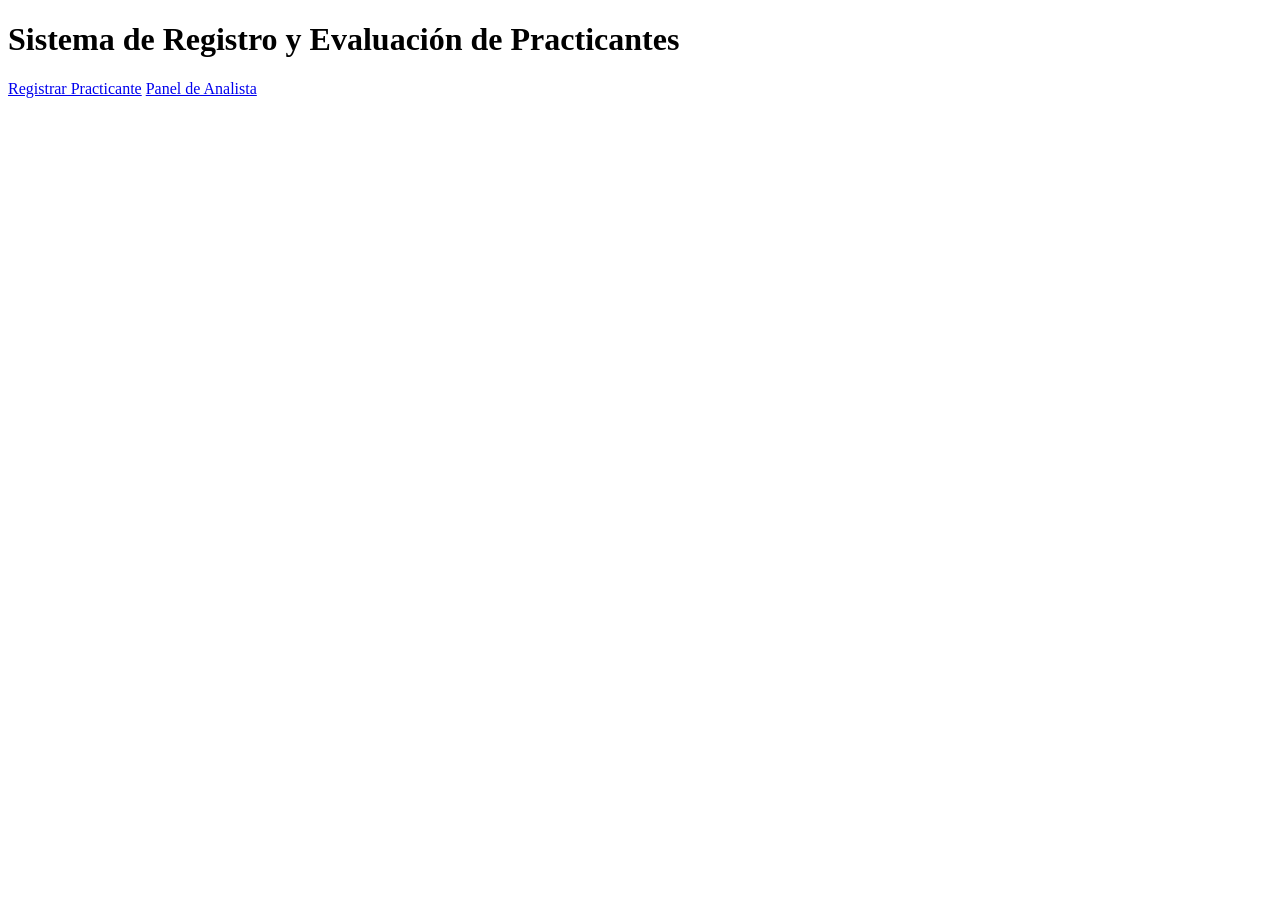
==== src/main/resources/templates/index.html @ c222cb1a "Feat:Primer avance, BD ya declarada, front basico generado y fundinoalides basicas" ====
<!DOCTYPE html>
<html lang="es">
<head>
    <meta charset="UTF-8">
    <title>Sistema de Practicantes</title>
    <link rel="stylesheet" href="/css/estilos.css">
</head>
<body>
    <div class="container">
        <h1>Sistema de Registro y Evaluación de Practicantes</h1>
        <div class="menu">
            <a href="/registro" class="btn">Registrar Practicante</a>
            <a href="/analista" class="btn">Panel de Analista</a>
        </div>
    </div>
</body>
</html>
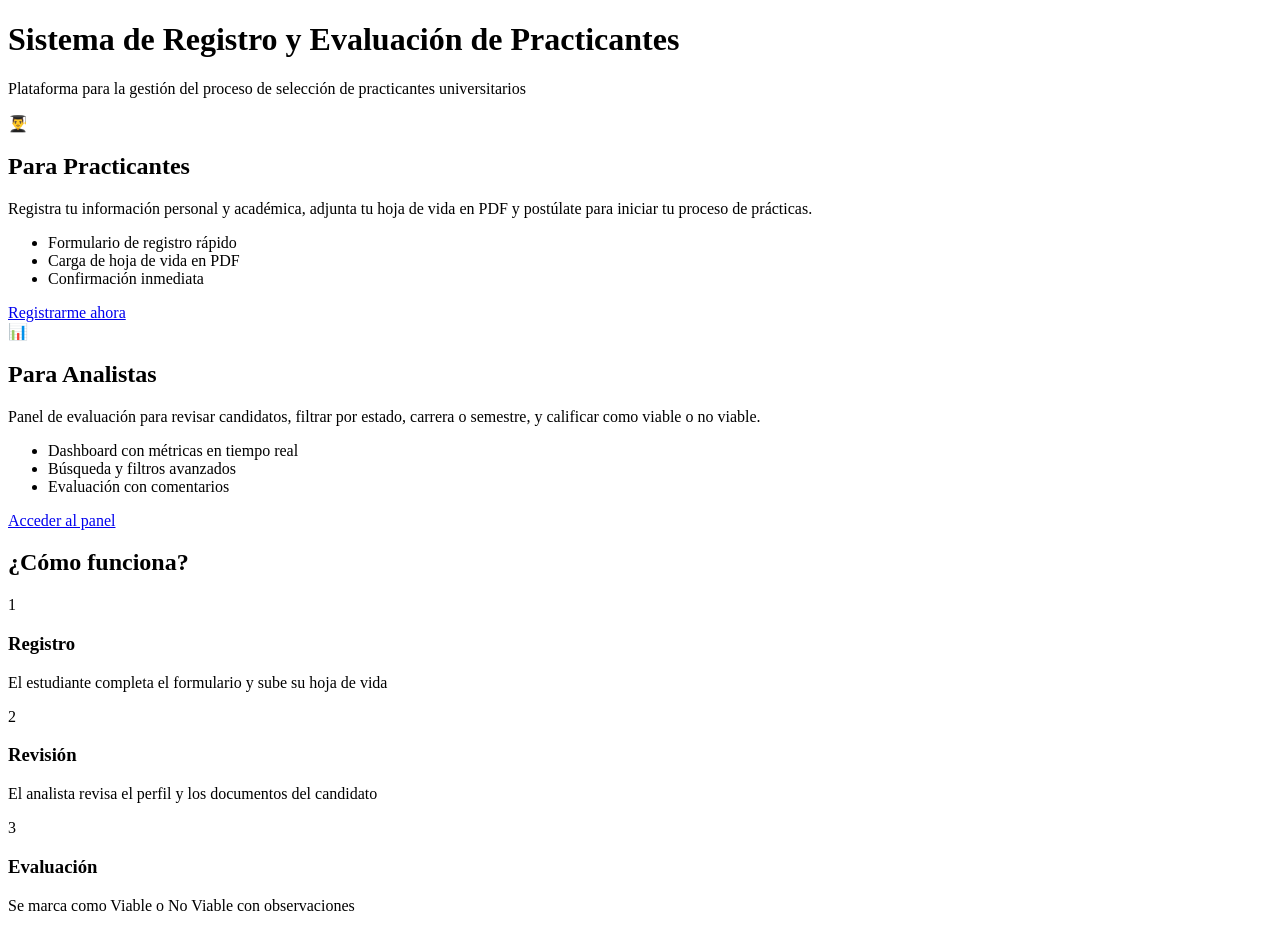
==== commit 29c9abc6: "Fueture: Añadidos visuales y funcinales extra" ====
--- a/src/main/resources/templates/index.html
+++ b/src/main/resources/templates/index.html
@@ -2,15 +2,62 @@
 <html lang="es">
 <head>
     <meta charset="UTF-8">
+    <meta name="viewport" content="width=device-width, initial-scale=1.0">
     <title>Sistema de Practicantes</title>
     <link rel="stylesheet" href="/css/estilos.css">
 </head>
 <body>
     <div class="container">
-        <h1>Sistema de Registro y Evaluación de Practicantes</h1>
-        <div class="menu">
-            <a href="/registro" class="btn">Registrar Practicante</a>
-            <a href="/analista" class="btn">Panel de Analista</a>
+        <div class="hero">
+            <h1>Sistema de Registro y Evaluación de Practicantes</h1>
+            <p>Plataforma para la gestión del proceso de selección de practicantes universitarios</p>
+        </div>
+        
+        <div class="modulos">
+            <div class="modulo-card">
+                <div class="icono">👨‍🎓</div>
+                <h2>Para Practicantes</h2>
+                <p>Registra tu información personal y académica, adjunta tu hoja de vida en PDF y postúlate para iniciar tu proceso de prácticas.</p>
+                <ul>
+                    <li>Formulario de registro rápido</li>
+                    <li>Carga de hoja de vida en PDF</li>
+                    <li>Confirmación inmediata</li>
+                </ul>
+                <a href="/registro" class="btn">Registrarme ahora</a>
+            </div>
+            
+            <div class="modulo-card">
+                <div class="icono">📊</div>
+                <h2>Para Analistas</h2>
+                <p>Panel de evaluación para revisar candidatos, filtrar por estado, carrera o semestre, y calificar como viable o no viable.</p>
+                <ul>
+                    <li>Dashboard con métricas en tiempo real</li>
+                    <li>Búsqueda y filtros avanzados</li>
+                    <li>Evaluación con comentarios</li>
+                </ul>
+                <a href="/analista" class="btn">Acceder al panel</a>
+            </div>
+        </div>
+        
+        <div class="flujo">
+            <h2>¿Cómo funciona?</h2>
+            <div class="pasos">
+                <div class="paso">
+                    <span class="numero-paso">1</span>
+                    <h3>Registro</h3>
+                    <p>El estudiante completa el formulario y sube su hoja de vida</p>
+                </div>
+                <div class="paso">
+                    <span class="numero-paso">2</span>
+                    <h3>Revisión</h3>
+                    <p>El analista revisa el perfil y los documentos del candidato</p>
+                </div>
+                <div class="paso">
+                    <span class="numero-paso">3</span>
+                    <h3>Evaluación</h3>
+                    <p>Se marca como Viable o No Viable con observaciones</p>
+                </div>
+            </div>
         </div>
     </div>
 </body>
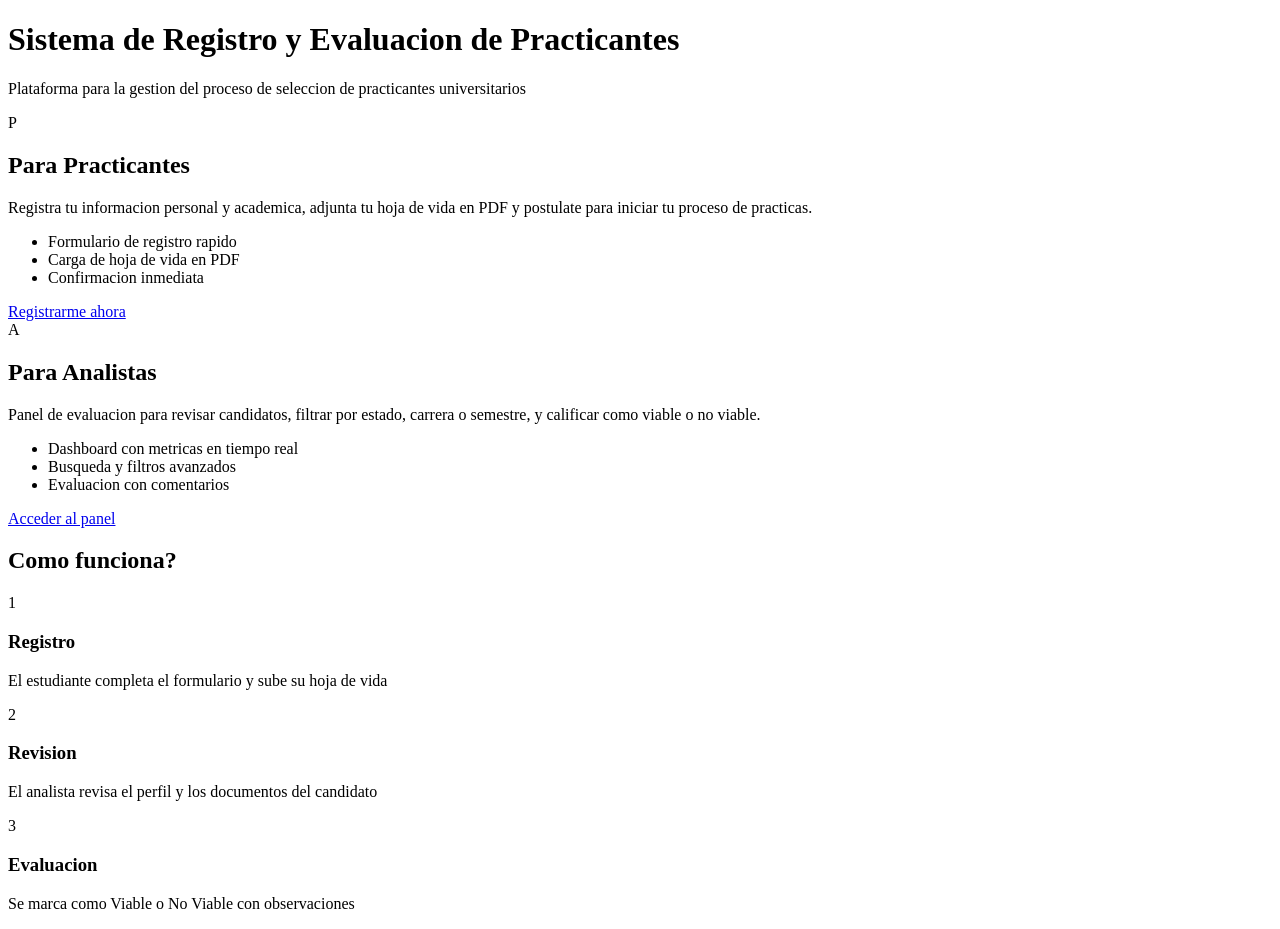
==== commit 3ec971dc: "Final" ====
--- a/src/main/resources/templates/index.html
+++ b/src/main/resources/templates/index.html
@@ -9,38 +9,38 @@
 <body>
     <div class="container">
         <div class="hero">
-            <h1>Sistema de Registro y Evaluación de Practicantes</h1>
-            <p>Plataforma para la gestión del proceso de selección de practicantes universitarios</p>
+            <h1 class="hero-title">Sistema de Registro y Evaluacion de Practicantes</h1>
+            <p>Plataforma para la gestion del proceso de seleccion de practicantes universitarios</p>
         </div>
         
         <div class="modulos">
             <div class="modulo-card">
-                <div class="icono">👨‍🎓</div>
+                <div class="icono">P</div>
                 <h2>Para Practicantes</h2>
-                <p>Registra tu información personal y académica, adjunta tu hoja de vida en PDF y postúlate para iniciar tu proceso de prácticas.</p>
+                <p>Registra tu informacion personal y academica, adjunta tu hoja de vida en PDF y postulate para iniciar tu proceso de practicas.</p>
                 <ul>
-                    <li>Formulario de registro rápido</li>
+                    <li>Formulario de registro rapido</li>
                     <li>Carga de hoja de vida en PDF</li>
-                    <li>Confirmación inmediata</li>
+                    <li>Confirmacion inmediata</li>
                 </ul>
                 <a href="/registro" class="btn">Registrarme ahora</a>
             </div>
             
             <div class="modulo-card">
-                <div class="icono">📊</div>
+                <div class="icono">A</div>
                 <h2>Para Analistas</h2>
-                <p>Panel de evaluación para revisar candidatos, filtrar por estado, carrera o semestre, y calificar como viable o no viable.</p>
+                <p>Panel de evaluacion para revisar candidatos, filtrar por estado, carrera o semestre, y calificar como viable o no viable.</p>
                 <ul>
-                    <li>Dashboard con métricas en tiempo real</li>
-                    <li>Búsqueda y filtros avanzados</li>
-                    <li>Evaluación con comentarios</li>
+                    <li>Dashboard con metricas en tiempo real</li>
+                    <li>Busqueda y filtros avanzados</li>
+                    <li>Evaluacion con comentarios</li>
                 </ul>
                 <a href="/analista" class="btn">Acceder al panel</a>
             </div>
         </div>
         
         <div class="flujo">
-            <h2>¿Cómo funciona?</h2>
+            <h2>Como funciona?</h2>
             <div class="pasos">
                 <div class="paso">
                     <span class="numero-paso">1</span>
@@ -49,12 +49,12 @@
                 </div>
                 <div class="paso">
                     <span class="numero-paso">2</span>
-                    <h3>Revisión</h3>
+                    <h3>Revision</h3>
                     <p>El analista revisa el perfil y los documentos del candidato</p>
                 </div>
                 <div class="paso">
                     <span class="numero-paso">3</span>
-                    <h3>Evaluación</h3>
+                    <h3>Evaluacion</h3>
                     <p>Se marca como Viable o No Viable con observaciones</p>
                 </div>
             </div>
